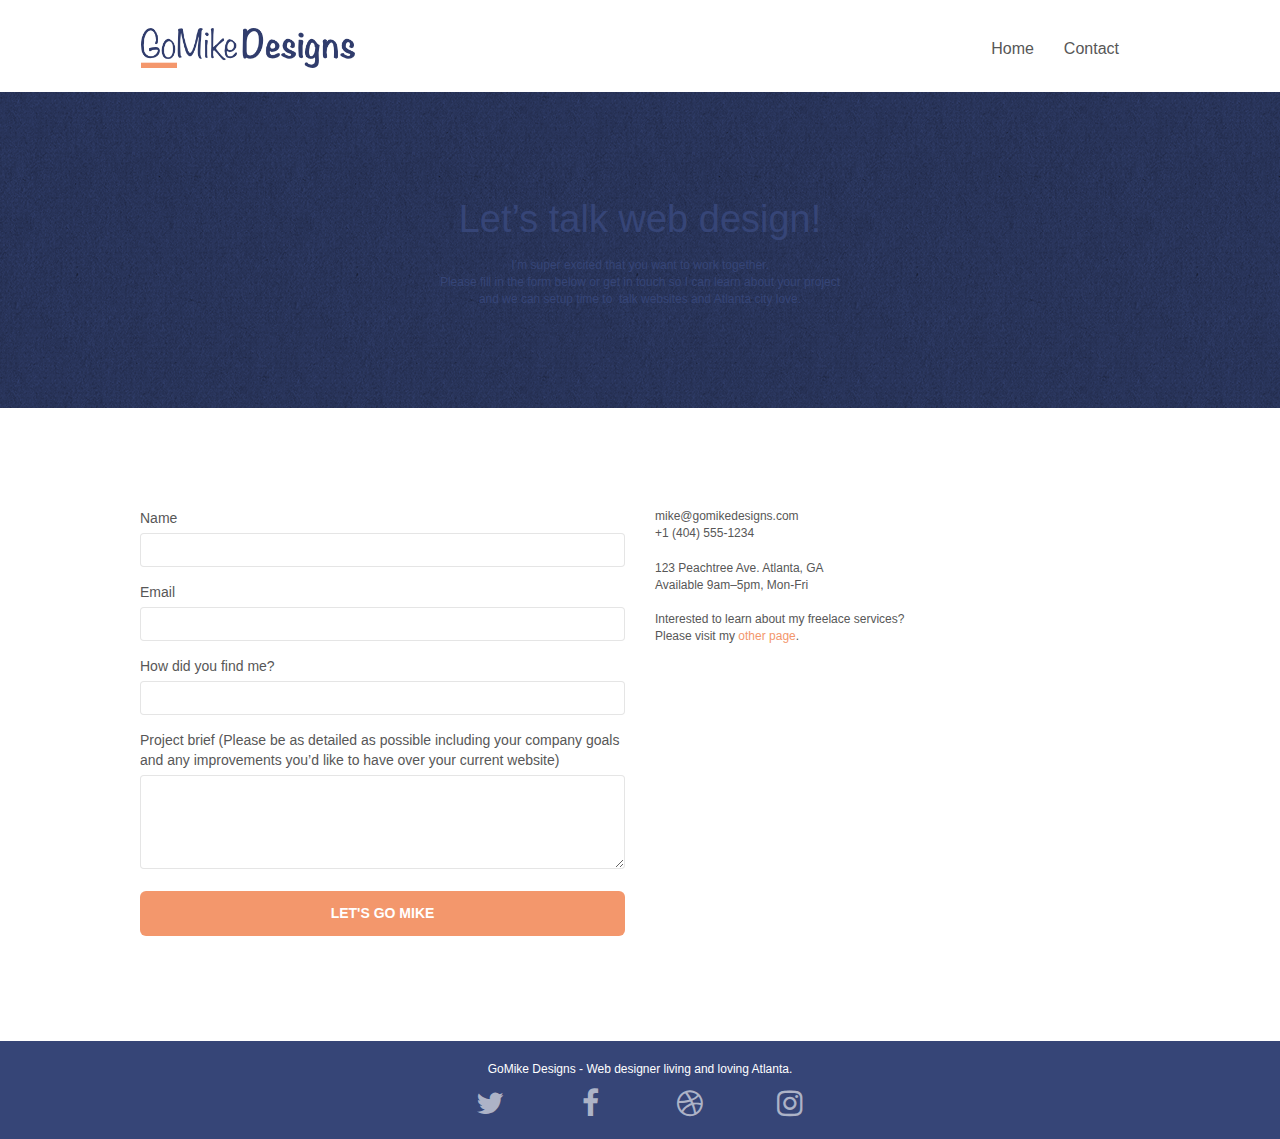
==== page2.html @ ca997576 "stylesheet link" ====
<!doctype html>
<html lang="en">
<head>
    <meta charset="utf-8">
    <meta name="keywords" content="">
    <meta name="description" content="">
    <meta name="viewport" content="width=device-width, initial-scale=1.0, viewport-fit=cover">
    <link rel="shortcut icon" type="image/png" href="favicon.jpg">
    
	<link rel="stylesheet" type="text/css" href="./css/bootstrap.css">
	<link rel="stylesheet" type="text/css" href="style.css">
	<link rel="stylesheet" type="text/css" href="./css/font-awesome.css">
	<link rel="stylesheet" type="text/css" href="./css/et-line.css">
	
    

    <title>Contact Gomike Designs</title>

    
<!-- Analytics -->
 
<!-- Analytics END -->
    
</head>
<body>
<!-- Main container -->
<div class="page-container">
    
<!-- bloc-0 -->
<div class="bloc bgc-white l-bloc " id="bloc-0">
	<div class="container bloc-sm">
		<nav class="navbar row">
			<div class="navbar-header">
				<a class="navbar-brand" href="index.html"><img src="img/atlanta%20web%20design%20logo.png"  height="40" /></a>
				<button id="nav-toggle" type="button" class="ui-navbar-toggle navbar-toggle" data-toggle="collapse" data-target=".navbar-1">
					<span class="sr-only">Toggle navigation</span><span class="icon-bar"></span><span class="icon-bar"></span><span class="icon-bar"></span>
				</button>
			</div>
			<div class="collapse navbar-collapse navbar-1 special-dropdown-nav">
				<ul class="site-navigation nav navbar-nav">
					<li>
						<a href="index.html">Home</a>
					</li>
					<li>
					</li>
					<li>
						<a href="page2.html">Contact</a>
					</li>
				</ul>
			</div>
		</nav>
	</div>
</div>
<!-- bloc-0 END -->

<!-- bloc-6 -->
<div class="bloc bg-dots-bg bg-repeat bgc-dark-slate-blue d-bloc bloc-bg-texture texture-paper" id="bloc-6">
	<div class="container bloc-lg">
		<div class="row">
			<div class="col-sm-12">
				<p class="text-center hero-bloc-text tc-white">
					Let&rsquo;s talk web design!
				</p>
				<p class="text-center mg-lg tc-white tight-width-whitespace">
					I&rsquo;m super excited that you want to work together.<br>Please fill in the form below or get in touch so I can learn about your project <br>and we can setup time to &nbsp;talk websites and Atlanta city love.
				</p>
			</div>
		</div>
	</div>
</div>
<!-- bloc-6 END -->

<!-- bloc-7 -->
<div class="bloc bgc-white l-bloc" id="bloc-7">
	<div class="container bloc-lg">
		<div class="row">
			<div class="col-sm-6">
				<form id="form_1" novalidate success-msg="Your message has been sent." fail-msg="Sorry it seems that our mail server is not responding, Sorry for the inconvenience!">
					<div class="form-group">
						<label>
							Name
						</label><br>
						<input id="name" class="form-control" required />
					</div>
					<div class="form-group">
						<label>
							Email
						</label><br>
						<input id="email" class="form-control" type="email" required />
					</div>
					<div class="form-group">
						<label>
							How did you find me?
						</label><br>
						<input class="form-control" type="email" required id="input_504" />
					</div>
					<div class="form-group">
						<label>
							Project brief (Please be as detailed as possible including your company goals and any improvements you&rsquo;d like to have over your current website)<br>
						</label><textarea id="message" class="form-control" rows="4" cols="50" required></textarea>
					</div> 
					<button class="bloc-button btn btn-lg btn-block cta-hero btn-atomic-tangerine" type="submit">
						Let's go Mike
					</button>
				</form>
			</div>
			<div class="col-sm-6">
				<p>
					mike@gomikedesigns.com<br>+1 (404) 555-1234<br> <br>123 Peachtree Ave. Atlanta, GA<br>Available 9am–5pm, Mon-Fri <br> <br>Interested to learn about my freelace services? <br>Please visit my&nbsp;<a class="ltc-atomic-tangerine" href="index.html">other page</a>.
				</p>
			</div>
		</div>
	</div>
</div>
<!-- bloc-7 END -->

<!-- ScrollToTop Button -->
<a class="bloc-button btn btn-d scrollToTop" onclick="scrollToTarget('1')"><span class="fa fa-chevron-up"></span></a>
<!-- ScrollToTop Button END-->


<!-- Footer - bloc-8 -->
<div class="bloc bgc-dark-slate-blue d-bloc" id="bloc-8">
	<div class="container bloc-sm">
		<div class="row">
			<div class="col-sm-12">
				<p class="text-center white">
					GoMike Designs - Web designer living and loving Atlanta.<br>
				</p>
				<div class="row row-no-gutters social">
					<div class="col-sm-3">
						<div class="text-center">
							<a class="social" href="index.html"><span class="fa fa-twitter icon-md"></span></a>
						</div>
					</div>
					<div class="col-sm-3">
						<div class="text-center">
							<a class="social" href="index.html"><span class="fa fa-facebook icon-md"></span></a>
						</div>
					</div>
					<div class="col-sm-3">
						<div class="text-center">
							<a class="social" href="index.html"><span class="fa fa-dribbble icon-md"></span></a>
						</div>
					</div>
					<div class="col-sm-3">
						<div class="text-center">
							<a class="social" href="index.html"><span class="fa fa-instagram icon-md"></span></a>
						</div>
					</div>
				</div>
			</div>
		</div>
	</div>
</div>
<!-- Footer - bloc-8 END -->

</div>
<!-- Main container END -->
    
<script src="./js/jquery-2.1.0.min.js"></script>
<script src="./js/bootstrap.min.js"></script>
<script src="./js/blocs.min.js"></script>
<script src="./js/jqBootstrapValidation.js"></script>
<script src="./js/formHandler.js"></script>
</body>
</html>
---- style.css ----
body {
    margin: 0;
    padding: 0;
    background: #FFF;
    overflow-x: hidden;
    -webkit-font-smoothing: antialiased;
    -moz-osx-font-smoothing: grayscale;
}

a,
button {
    transition: all .3s ease-in-out;
    outline: none!important;
}

a:hover {
    text-decoration: none;
    cursor: pointer;
}

#page-loading-blocs-notifaction {
    position: fixed;
    top: 0;
    bottom: 0;
    width: 100%;
    z-index: 100000;
    background: #FFFFFF url("img/pageload-spinner.gif") no-repeat center center;
}

.bloc {
    width: 100%;
    clear: both;
    background: 50% 50% no-repeat;
    padding: 0 50px;
    -webkit-background-size: cover;
    -moz-background-size: cover;
    -o-background-size: cover;
    background-size: cover;
    position: relative;
}

.bloc .container {
    padding-left: 0;
    padding-right: 0;
}

.bloc-lg {
    padding: 100px 50px;
}

.bloc-md {
    padding: 50px;
}

.bloc-sm {
    padding: 20px 50px;
}

.bg-center,
.bg-l-edge,
.bg-r-edge,
.bg-t-edge,
.bg-b-edge,
.bg-tl-edge,
.bg-bl-edge,
.bg-tr-edge,
.bg-br-edge,
.bg-repeat {
    -webkit-background-size: auto!important;
    -moz-background-size: auto!important;
    -o-background-size: auto!important;
    background-size: auto!important;
}

.bg-repeat {
    background: repeat;
}

.bg-t-edge {
    background: top no-repeat;
}

.bloc-bg-texture::before {
    content: "";
    background-size: 2px 2px;
    position: absolute;
    top: 0;
    bottom: 0;
    left: 0;
    right: 0;
}

.texture-paper::before {
    background: url("img/texture-paper.png");
    background-size: 280px 280px;
}

.b-parallax {
    background-attachment: fixed;
}

.d-bloc {
    color: rgba(255, 255, 255, .7);
}

.d-bloc button:hover {
    color: rgba(255, 255, 255, .9);
}

.d-bloc .icon-round,
.d-bloc .icon-square,
.d-bloc .icon-rounded,
.d-bloc .icon-semi-rounded-a,
.d-bloc .icon-semi-rounded-b {
    border-color: rgba(255, 255, 255, .9);
}

.d-bloc .divider-h span {
    border-color: rgba(255, 255, 255, .2);
}

.d-bloc .a-btn,
.d-bloc .navbar a,
.d-bloc .navbar-brand,
.d-bloc a .icon-sm,
.d-bloc a .icon-md,
.d-bloc a .icon-lg,
.d-bloc a .icon-xl,
.d-bloc h1 a,
.d-bloc h2 a,
.d-bloc h3 a,
.d-bloc h4 a,
.d-bloc h5 a,
.d-bloc h6 a,
.d-bloc p a {
    color: rgba(255, 255, 255, .6);
}

.d-bloc .a-btn:hover,
.d-bloc .navbar a:hover,
.d-bloc .navbar-brand:hover,
.d-bloc a:hover .icon-sm,
.d-bloc a:hover .icon-md,
.d-bloc a:hover .icon-lg,
.d-bloc a:hover .icon-xl,
.d-bloc h1 a:hover,
.d-bloc h2 a:hover,
.d-bloc h3 a:hover,
.d-bloc h4 a:hover,
.d-bloc h5 a:hover,
.d-bloc h6 a:hover,
.d-bloc p a:hover {
    color: rgba(255, 255, 255, 1);
}

.d-bloc .navbar-toggle .icon-bar {
    background: rgba(255, 255, 255, 1);
}

.d-bloc .btn-wire,
.d-bloc .btn-wire:hover {
    color: rgba(255, 255, 255, 1);
    border-color: rgba(255, 255, 255, 1);
}

.d-bloc .panel {
    color: rgba(0, 0, 0, .5);
}

.d-bloc .panel button:hover {
    color: rgba(0, 0, 0, .7);
}

.d-bloc .panel icon {
    border-color: rgba(0, 0, 0, .7);
}

.d-bloc .panel .divider-h span {
    border-color: rgba(0, 0, 0, .1);
}

.d-bloc .panel .a-btn {
    color: rgba(0, 0, 0, .6);
}

.d-bloc .panel .a-btn:hover {
    color: rgba(0, 0, 0, 1);
}

.d-bloc .panel .btn-wire,
.d-bloc .panel .btn-wire:hover {
    color: rgba(0, 0, 0, .7);
    border-color: rgba(0, 0, 0, .3);
}

.d-bloc .panel,
.l-bloc {
    color: rgba(0, 0, 0, .5);
}

.d-bloc .panel button:hover,
.l-bloc button:hover {
    color: rgba(0, 0, 0, .7);
}

.l-bloc .icon-round,
.l-bloc .icon-square,
.l-bloc .icon-rounded,
.l-bloc .icon-semi-rounded-a,
.l-bloc .icon-semi-rounded-b {
    border-color: rgba(0, 0, 0, .7);
}

.d-bloc .panel .divider-h span,
.l-bloc .divider-h span {
    border-color: rgba(0, 0, 0, .1);
}

.d-bloc .panel .a-btn,
.l-bloc .a-btn,
.l-bloc .navbar a,
.l-bloc .navbar-brand,
.l-bloc a .icon-sm,
.l-bloc a .icon-md,
.l-bloc a .icon-lg,
.l-bloc a .icon-xl,
.l-bloc h1 a,
.l-bloc h2 a,
.l-bloc h3 a,
.l-bloc h4 a,
.l-bloc h5 a,
.l-bloc h6 a,
.l-bloc p a {
    color: rgba(0, 0, 0, .6);
}

.d-bloc .panel .a-btn:hover,
.l-bloc .a-btn:hover,
.l-bloc .navbar a:hover,
.l-bloc .navbar-brand:hover,
.l-bloc a:hover .icon-sm,
.l-bloc a:hover .icon-md,
.l-bloc a:hover .icon-lg,
.l-bloc a:hover .icon-xl,
.l-bloc h1 a:hover,
.l-bloc h2 a:hover,
.l-bloc h3 a:hover,
.l-bloc h4 a:hover,
.l-bloc h5 a:hover,
.l-bloc h6 a:hover,
.l-bloc p a:hover {
    color: rgba(0, 0, 0, 1);
}

.l-bloc .navbar-toggle .icon-bar {
    color: rgba(0, 0, 0, .6);
}

.d-bloc .panel .btn-wire,
.d-bloc .panel .btn-wire:hover,
.l-bloc .btn-wire,
.l-bloc .btn-wire:hover {
    color: rgba(0, 0, 0, .7);
    border-color: rgba(0, 0, 0, .3);
}

.voffset {
    margin-top: 30px;
}

.voffset-lg {
    margin-top: 80px;
}

.row-no-gutters {
    margin-right: 0;
    margin-left: 0;
}

.row.row-no-gutters > [class^="col-"],
.row.row-no-gutters > [class*=" col-"] {
    padding-right: 0;
    padding-left: 0;
}

#bloc-2-services p {
    font-size: 16px;
}

.navbar {
    margin-bottom: 0;
    z-index: 1;
}

.navbar-brand {
    height: auto;
    padding: 3px 15px;
    font-size: 25px;
    font-weight: normal;
    font-weight: 600;
    line-height: 44px;
}

.navbar-brand img {
    max-height: 200px;
    margin: 0 5px 0 0;
    display: inline;
}

.navbar-brand img[src$=svg] {
    min-width: 100px;
}

.nav-center .navbar-brand img {
    margin: 0;
}

.navbar .nav {
    padding-top: 2px;
    margin-left: -35px;
    float: right;
    z-index: 1;
}

.nav > li {
    float: left;
    margin-top: 4px;
    font-size: 16px;
    list-style-type: none;
}

.navbar-nav .open .dropdown-menu > li > a {
    text-align: inherit;
}

.nav > li a:hover,
.nav > li a:focus {
    background: transparent;
}

.navbar-toggle {
    margin: 10px 10px 0 0;
    border: 0px;
}

.navbar-toggle:hover {
    background: transparent!important;
}

.navbar-toggle .icon-bar {
    background-color: rgba(0, 0, 0, .5);
    width: 26px;
}

.nav-invert .navbar .nav {
    float: left;
}

.nav-invert .navbar-header,
.nav-invert .navbar-brand {
    float: right;
    position: relative;
    z-index: 2;
}

@media (min-width: 768px) {
    .site-navigation {
        position: absolute;
        top: 50%;
        right: 20px;
        transform: translate(0, -50%);
        -webkit-transform: translateY(-50%);
    }
    .nav > li .dropdown-menu a,
    .nav > li .dropdown-menu a:hover {
        color: #484848;
    }
    .nav-invert .site-navigation {
        left: 0;
        right: 0;
    }
    .nav-center {
        text-align: center;
    }
    .nav-center .navbar-header {
        width: 100%;
    }
    .nav-center .navbar-header,
    .nav-center .navbar-brand,
    .nav-center .nav > li {
        float: none;
        display: inline-block;
    }
    .nav-center .site-navigation {
        position: relative;
        width: 100%;
        right: 0;
        margin-right: 0px;
        margin-top: 20px;
    }
    .nav-center.mini-nav .navbar-toggle {
        float: none;
        margin: 10px auto 0;
    }
}

.nav > li > .dropdown a {
    background: none!important;
    display: block;
    padding: 14px 15px;
}

nav .caret {
    margin: 0 5px;
}

.dropdown-menu .dropdown-menu {
    top: -8px;
    left: 100%;
}

.dropdown-menu .dropmenu-flow-right {
    top: 100%;
    left: 0;
    margin-left: -1px;
    border-top-left-radius: 0;
    border-top-right-radius: 0;
}

.dropdown-menu .dropdown span {
    border: 4px solid black;
    border-top-color: transparent;
    border-right-color: transparent;
    border-bottom-color: transparent;
    margin: 6px -5px 0 0!important;
    float: right;
}

.mg-md {
    margin-top: 10px;
    margin-bottom: 20px;
}

.mg-lg {
    margin-top: 10px;
    margin-bottom: 40px;
}

.btn {
    margin: 0 5px 5px 0;
}

.btn.pull-right {
    margin: 0 0 5px 5px;
}

.btn-d,
.btn-d:hover,
.btn-d:focus {
    color: #FFF;
    background: rgba(0, 0, 0, .3);
}

button {
    outline: none!important;
}

.btn-rd {
    border-radius: 40px;
}

.btn-clean {
    border: 1px solid rgba(0, 0, 0, .08);
    border-bottom-color: rgba(0, 0, 0, .1);
    text-shadow: 0 1px 0 rgba(0, 0, 1, .1);
    box-shadow: 0 1px 3px rgba(0, 0, 1, .25), inset 0 1px 0 0 rgba(255, 255, 255, .15);
}

.icon-md {
    font-size: 30px!important;
}

.icon-lg {
    font-size: 60px!important;
}

.sm-shadow {
    text-shadow: 0 1px 2px rgba(0, 0, 0, .3);
}

.panel-sq,
.panel-sq .panel-heading,
.panel-sq .panel-footer {
    border-radius: 0;
}

.panel-rd {
    border-radius: 30px;
}

.panel-rd .panel-heading {
    border-radius: 29px 29px 0 0;
}

.panel-rd .panel-footer {
    border-radius: 0 0 29px 29px;
}

.form-control {
    border-color: rgba(0, 0, 0, .1);
    box-shadow: none;
}

.scrollToTop {
    width: 40px;
    height: 40px;
    position: fixed;
    bottom: 20px;
    right: 20px;
    opacity: 0;
    z-index: 500;
    transition: all .3s ease-in-out;
}

.scrollToTop span {
    margin-top: 6px;
}

.showScrollTop {
    font-size: 14px;
    opacity: 1;
}

a[data-lightbox] {
    position: relative;
    display: block;
    text-align: center;
}

a[data-lightbox]:hover::before {
    content: "+";
    font-family: "HelveticaNeue-Light", "Helvetica Neue Light", "Helvetica Neue", Helvetica, Arial;
    font-size: 32px;
    width: 50px;
    height: 50px;
    margin-left: -25px;
    border-radius: 50%;
    background: rgba(0, 0, 0, .6);
    color: #FFF;
    font-weight: 100;
    z-index: 1;
    position: absolute;
    top: 50%;
    transform: translateY(-50%);
    -webkit-transform: translateY(-50%);
}

a[data-lightbox]:hover img {
    opacity: 0.6;
    -webkit-animation-fill-mode: none;
    animation-fill-mode: none;
}

#lightbox-modal {
    display: flex;
    align-items: center;
}

#lightbox-modal .modal-dialog {
    width: 90%;
    max-width: 900px;
    margin: 0 auto 0;
}

#lightbox-modal .modal-dialog img {
    max-height: 90vh;
    margin: 0 auto;
}

.lightbox-caption {
    padding: 20px;
    color: #FFF;
    background: rgba(0, 0, 0, .5);
    position: absolute;
    left: 15px;
    right: 15px;
    bottom: 5px;
}

.close-lightbox {
    color: #FFF;
    font-size: 30px;
    position: absolute;
    top: 20px;
    right: 20px;
    z-index: 20;
    background: rgba(0, 0, 0, .5);
    border: none;
    line-height: 30px;
    padding: 0 9px 5px;
    opacity: 0.3;
}

.close-lightbox:hover,
.next-lightbox:hover,
.prev-lightbox:hover {
    opacity: 1.0;
    color: #FFF;
}

.next-lightbox,
.prev-lightbox {
    font-size: 20px;
    color: rgba(255, 255, 255, .9);
    background: rgba(0, 0, 0, .5);
    transition: all .2s ease-in-out;
    position: absolute;
    top: 45%;
    z-index: 1;
    opacity: 0.4;
}

.next-lightbox {
    padding: 6px 8px 1px 13px;
    right: 25px;
}

.prev-lightbox {
    padding: 6px 13px 1px 10px;
    left: 25px;
}

.snapshot-lb .modal-body {
    padding-bottom: 45px;
}

.snapshot-lb .lightbox-caption {
    padding: 0;
    color: rgba(0, 0, 0, .5);
    background: none;
}

h1,
h2,
h3,
h4,
h5,
h6,
p ,
label,
.btn,
a {
    font-family: "helvetica";
    font-weight: 400;
    color: #575757!important;
}

.container {
    max-width: 1000px;
}

.hero-bloc-text {
    font-size: 38px;
}

.hero-bloc-text-sub {
    font-size: 36px;
}

.statement-bloc-text {
    line-height: 26px;
    font-style: italic;
    font-size: 20px;
    text-align: center;
    font-weight: lighter;
    max-width: 520px;
    margin: auto auto auto auto;
}

p {
    font-size: 12px;
}

.tight-width-whitespace {
    max-width: 600px;
    margin: auto auto auto auto;
}

.h1 {
    font-size: 20px;
    font-family: "Open Sans";
}

.cta-hero {
    margin-top: 22px;
    color: #FFFFFF!important;
    text-transform: uppercase;
    padding: 12px 28px 12px 28px;
    font-size: 1.0em;
    font-weight: 700;
}

.social {
    max-width: 400px;
    margin: auto auto auto auto;
}

h2 {
    font-size: 22px;
    line-height: 1.4em;
}

h3 {
    font-size: 15px;
    text-transform: uppercase;
    font-weight: 700;
    color: #333333!important;
}

.med-width-whitespace {
    max-width: 800px;
    margin: auto auto auto auto;
    box-shadow: 0px 0px 0px #000000;
}

h1 {
    color: #333333!important;
}

h4 {
    color: #333333!important;
}

.icons {
    margin-bottom: 14px;
    margin-top: 24px;
}

.white {
    color: #FFFFFF!important;
}

.portfolio-thumb {
    margin-bottom: 24px;
}

.portfolio-row {
    margin-bottom: 44px;
    margin-top: 50px;
}

.avatar {
    box-shadow: 0px 4px 9px rgba(0, 0, 0, 0.3);
}

.black-background {
    background-color: rgba(35, 31, 32, 0.7);
    padding: 40px 40px 40px 40px;
}

.bold-link {
    font-weight: 900;
    text-decoration: underline!important;
}

.service-header {
    font-size: 15px;
    font-weight: 700;
    text-transform: uppercase;
}

.bgc-white {
    background-color: #FFFFFF;
}

.bgc-dark-slate-blue {
    background-color: #364577;
}

.bgc-atomic-tangerine {
    background-color: #F3976C;
}

.tc-white {
    color: #364577!important;
}

.btn-atomic-tangerine {
    background: #F3976C;
    color: #FFFFFF!important;
}

.btn-atomic-tangerine:hover {
    background: #c27956!important;
    color: #FFFFFF!important;
}

.ltc-white {
    color: #FFFFFF!important;
}

.ltc-white:hover {
    color: #cccccc!important;
}

.ltc-atomic-tangerine {
    color: #F3976C!important;
}

.ltc-atomic-tangerine:hover {
    color: #c27956!important;
}

.icon-dark-slate-blue {
    color: #364577!important;
    border-color: #364577!important;
}

.bg-dots-bg {
    background-image: url("img/dots-bg.png");
}

.bg-lines-h2-bg {
    background-image: url("img/lines-h2-bg.png");
}

.bg-atlanta-20made-20sign {
    background-image: url("img/atlanta%20made%20sign.jpg");
}

.bg-atlanta-20made-20sign-20orange {
    background-image: url("img/atlanta%20made%20sign%20orange.jpg");
}

@media (max-width: 1024px) {
    .bloc {
        padding-left: 20px;
        padding-right: 20px;
    }
    .bloc.full-width-bloc,
    .bloc-tile-2.full-width-bloc .container,
    .bloc-tile-3.full-width-bloc .container,
    .bloc-tile-4.full-width-bloc .container {
        padding-left: 0;
        padding-right: 0;
    }
}

@media (max-width: 992px) and (min-width: 768px) {
    .navbar .nav {
        max-width: 80%
    }
    .nav-center.navbar .nav {
        max-width: 100%
    }
}

@media only screen and (min-device-width: 768px) and (max-device-width: 1024px) and (orientation: landscape) {
    .b-parallax {
        background-attachment: scroll;
    }
}

@media only screen and (min-device-width: 1024px) and (max-device-width: 1366px) and (-webkit-min-device-pixel-ratio: 1.5) {
    .b-parallax {
        background-attachment: scroll;
    }
}

@media (max-width: 991px) {
    .container {
        width: 100%;
    }
    .b-parallax {
        background-attachment: scroll;
    }
    .page-container,
    #hero-bloc {
        overflow-x: hidden;
        position: relative;
    }
    .bloc {
        padding-left: constant(safe-area-inset-left);
        padding-right: constant(safe-area-inset-right);
    }
    .bloc-group,
    .bloc-group .bloc {
        display: block;
        width: 100%;
    }
    .bloc-fill-screen .fill-bloc-top-edge,
    .bloc-fill-screen .fill-bloc-bottom-edge {
        padding: 0 20px;
        padding-left: constant(safe-area-inset-left);
        padding-right: constant(safe-area-inset-right);
    }
}

@media (max-width: 767px) {
    .page-container {
        overflow-x: hidden;
        position: relative;
    }
    h1,
    h2,
    h3,
    h4,
    h5,
    h6,
    p,
    #disqus_thread {
        padding-left: 10px!important;
        padding-right: 10px!important;
    }
    .b-parallax {
        background-attachment: scroll;
    }
    .navbar .nav {
        padding-top: 0;
        border-top: 1px solid rgba(0, 0, 0, .2);
        float: none!important;
    }
    .navbar.row {
        margin-left: 0;
        margin-right: 0;
    }
    .site-navigation {
        position: inherit;
        transform: none;
        -webkit-transform: none;
        -ms-transform: none;
    }
    .nav > li {
        margin-top: 0;
        border-bottom: 1px solid rgba(0, 0, 0, .1);
        background: rgba(0, 0, 0, .05);
        text-align: left;
        padding-left: 15px;
        width: 100%;
    }
    .nav > li:hover {
        background: rgba(0, 0, 0, .08);
    }
    .dropdown .dropdown a .caret {
        float: none;
        margin: 5px 0 0 10px!important;
        border: 4px solid black;
        border-bottom-color: transparent;
        border-right-color: transparent;
        border-left-color: transparent;
    }
    #hero-bloc .navbar .nav {
        background: rgba(0, 0, 0, .8);
    }
    #hero-bloc .navbar .nav a {
        color: rgba(255, 255, 255, .6);
    }
    .hero {
        padding: 50px 0;
    }
    .hero-nav {
        left: -1px;
        right: -1px;
    }
    .navbar-collapse {
        padding: 0;
        overflow-x: hidden;
        -webkit-box-shadow: none;
        box-shadow: none;
    }
    .navbar-brand img {
        max-height: 40px;
        width: auto;
    }
    .nav-invert .navbar-header {
        float: none;
        width: 100%;
    }
    .nav-invert .navbar-toggle {
        float: left;
        margin-left: 10px;
    }
    .bloc {
        padding-left: 0;
        padding-right: 0;
    }
    .bloc-xxl,
    .bloc-xl,
    .bloc-lg {
        padding: 40px 0;
    }
    .bloc-sm,
    .bloc-md {
        padding-left: 0;
        padding-right: 0;
    }
    .bloc-tile-2 .container,
    .bloc-tile-3 .container,
    .bloc-tile-4 .container,
    .bloc-fill-screen .fill-bloc-top-edge,
    .bloc-fill-screen .fill-bloc-bottom-edge {
        padding-left: 0;
        padding-right: 0;
    }
    .a-block {
        padding: 0 10px;
    }
    .btn-dwn {
        display: none;
    }
    .voffset {
        margin-top: 5px;
    }
    .voffset-md {
        margin-top: 20px;
    }
    .voffset-lg {
        margin-top: 30px;
    }
    form {
        padding: 5px;
    }
    .close-lightbox {
        display: inline-block;
    }
    .blocsapp-device-iphone5 {
        background-size: 216px 425px;
        padding-top: 60px;
        width: 216px;
        height: 425px;
    }
    .blocsapp-device-iphone5 img {
        width: 180px;
        height: 320px;
    }
}

@media (max-width: 400px) {
    .bloc {
        padding-left: 0;
        padding-right: 0;
    }
}

@media (max-width: 767px) {
    .bloc-mob-center-text {
        text-align: center;
    }
}
---- css/et-line.css ----
@font-face {
    font-family: et-line;
    src: url(../fonts/et-line.eot);
    src: url(../fonts/et-line.eot?#iefix) format('embedded-opentype'), url(../fonts/et-line.woff) format('woff'), url(../fonts/et-line.ttf) format('truetype'), url(../fonts/et-line.svg#et-line) format('svg');
    font-weight: 400;
    font-style: normal
}

.et-icon-adjustments,
.et-icon-alarmclock,
.et-icon-anchor,
.et-icon-aperture,
.et-icon-attachment,
.et-icon-bargraph,
.et-icon-basket,
.et-icon-beaker,
.et-icon-bike,
.et-icon-book-open,
.et-icon-briefcase,
.et-icon-browser,
.et-icon-calendar,
.et-icon-camera,
.et-icon-caution,
.et-icon-chat,
.et-icon-circle-compass,
.et-icon-clipboard,
.et-icon-clock,
.et-icon-cloud,
.et-icon-compass,
.et-icon-desktop,
.et-icon-dial,
.et-icon-document,
.et-icon-documents,
.et-icon-download,
.et-icon-dribbble,
.et-icon-edit,
.et-icon-envelope,
.et-icon-expand,
.et-icon-facebook,
.et-icon-flag,
.et-icon-focus,
.et-icon-gears,
.et-icon-genius,
.et-icon-gift,
.et-icon-global,
.et-icon-globe,
.et-icon-googleplus,
.et-icon-grid,
.et-icon-happy,
.et-icon-hazardous,
.et-icon-heart,
.et-icon-hotairballoon,
.et-icon-hourglass,
.et-icon-key,
.et-icon-laptop,
.et-icon-layers,
.et-icon-lifesaver,
.et-icon-lightbulb,
.et-icon-linegraph,
.et-icon-linkedin,
.et-icon-lock,
.et-icon-magnifying-glass,
.et-icon-map,
.et-icon-map-pin,
.et-icon-megaphone,
.et-icon-mic,
.et-icon-mobile,
.et-icon-newspaper,
.et-icon-notebook,
.et-icon-paintbrush,
.et-icon-paperclip,
.et-icon-pencil,
.et-icon-phone,
.et-icon-picture,
.et-icon-pictures,
.et-icon-piechart,
.et-icon-presentation,
.et-icon-pricetags,
.et-icon-printer,
.et-icon-profile-female,
.et-icon-profile-male,
.et-icon-puzzle,
.et-icon-quote,
.et-icon-recycle,
.et-icon-refresh,
.et-icon-ribbon,
.et-icon-rss,
.et-icon-sad,
.et-icon-scissors,
.et-icon-scope,
.et-icon-search,
.et-icon-shield,
.et-icon-speedometer,
.et-icon-strategy,
.et-icon-streetsign,
.et-icon-tablet,
.et-icon-target,
.et-icon-telescope,
.et-icon-toolbox,
.et-icon-tools,
.et-icon-tools-2,
.et-icon-trophy,
.et-icon-tumblr,
.et-icon-twitter,
.et-icon-upload,
.et-icon-video,
.et-icon-wallet,
.et-icon-wine {
    font-family: et-line;
    speak: none;
    font-style: normal;
    font-weight: 400;
    font-variant: normal;
    text-transform: none;
    line-height: 1;
    -webkit-font-smoothing: antialiased;
    -moz-osx-font-smoothing: grayscale;
    display: inline-block
}

.et-icon-mobile:before {
    content: "\e000"
}

.et-icon-laptop:before {
    content: "\e001"
}

.et-icon-desktop:before {
    content: "\e002"
}

.et-icon-tablet:before {
    content: "\e003"
}

.et-icon-phone:before {
    content: "\e004"
}

.et-icon-document:before {
    content: "\e005"
}

.et-icon-documents:before {
    content: "\e006"
}

.et-icon-search:before {
    content: "\e007"
}

.et-icon-clipboard:before {
    content: "\e008"
}

.et-icon-newspaper:before {
    content: "\e009"
}

.et-icon-notebook:before {
    content: "\e00a"
}

.et-icon-book-open:before {
    content: "\e00b"
}

.et-icon-browser:before {
    content: "\e00c"
}

.et-icon-calendar:before {
    content: "\e00d"
}

.et-icon-presentation:before {
    content: "\e00e"
}

.et-icon-picture:before {
    content: "\e00f"
}

.et-icon-pictures:before {
    content: "\e010"
}

.et-icon-video:before {
    content: "\e011"
}

.et-icon-camera:before {
    content: "\e012"
}

.et-icon-printer:before {
    content: "\e013"
}

.et-icon-toolbox:before {
    content: "\e014"
}

.et-icon-briefcase:before {
    content: "\e015"
}

.et-icon-wallet:before {
    content: "\e016"
}

.et-icon-gift:before {
    content: "\e017"
}

.et-icon-bargraph:before {
    content: "\e018"
}

.et-icon-grid:before {
    content: "\e019"
}

.et-icon-expand:before {
    content: "\e01a"
}

.et-icon-focus:before {
    content: "\e01b"
}

.et-icon-edit:before {
    content: "\e01c"
}

.et-icon-adjustments:before {
    content: "\e01d"
}

.et-icon-ribbon:before {
    content: "\e01e"
}

.et-icon-hourglass:before {
    content: "\e01f"
}

.et-icon-lock:before {
    content: "\e020"
}

.et-icon-megaphone:before {
    content: "\e021"
}

.et-icon-shield:before {
    content: "\e022"
}

.et-icon-trophy:before {
    content: "\e023"
}

.et-icon-flag:before {
    content: "\e024"
}

.et-icon-map:before {
    content: "\e025"
}

.et-icon-puzzle:before {
    content: "\e026"
}

.et-icon-basket:before {
    content: "\e027"
}

.et-icon-envelope:before {
    content: "\e028"
}

.et-icon-streetsign:before {
    content: "\e029"
}

.et-icon-telescope:before {
    content: "\e02a"
}

.et-icon-gears:before {
    content: "\e02b"
}

.et-icon-key:before {
    content: "\e02c"
}

.et-icon-paperclip:before {
    content: "\e02d"
}

.et-icon-attachment:before {
    content: "\e02e"
}

.et-icon-pricetags:before {
    content: "\e02f"
}

.et-icon-lightbulb:before {
    content: "\e030"
}

.et-icon-layers:before {
    content: "\e031"
}

.et-icon-pencil:before {
    content: "\e032"
}

.et-icon-tools:before {
    content: "\e033"
}

.et-icon-tools-2:before {
    content: "\e034"
}

.et-icon-scissors:before {
    content: "\e035"
}

.et-icon-paintbrush:before {
    content: "\e036"
}

.et-icon-magnifying-glass:before {
    content: "\e037"
}

.et-icon-circle-compass:before {
    content: "\e038"
}

.et-icon-linegraph:before {
    content: "\e039"
}

.et-icon-mic:before {
    content: "\e03a"
}

.et-icon-strategy:before {
    content: "\e03b"
}

.et-icon-beaker:before {
    content: "\e03c"
}

.et-icon-caution:before {
    content: "\e03d"
}

.et-icon-recycle:before {
    content: "\e03e"
}

.et-icon-anchor:before {
    content: "\e03f"
}

.et-icon-profile-male:before {
    content: "\e040"
}

.et-icon-profile-female:before {
    content: "\e041"
}

.et-icon-bike:before {
    content: "\e042"
}

.et-icon-wine:before {
    content: "\e043"
}

.et-icon-hotairballoon:before {
    content: "\e044"
}

.et-icon-globe:before {
    content: "\e045"
}

.et-icon-genius:before {
    content: "\e046"
}

.et-icon-map-pin:before {
    content: "\e047"
}

.et-icon-dial:before {
    content: "\e048"
}

.et-icon-chat:before {
    content: "\e049"
}

.et-icon-heart:before {
    content: "\e04a"
}

.et-icon-cloud:before {
    content: "\e04b"
}

.et-icon-upload:before {
    content: "\e04c"
}

.et-icon-download:before {
    content: "\e04d"
}

.et-icon-target:before {
    content: "\e04e"
}

.et-icon-hazardous:before {
    content: "\e04f"
}

.et-icon-piechart:before {
    content: "\e050"
}

.et-icon-speedometer:before {
    content: "\e051"
}

.et-icon-global:before {
    content: "\e052"
}

.et-icon-compass:before {
    content: "\e053"
}

.et-icon-lifesaver:before {
    content: "\e054"
}

.et-icon-clock:before {
    content: "\e055"
}

.et-icon-aperture:before {
    content: "\e056"
}

.et-icon-quote:before {
    content: "\e057"
}

.et-icon-scope:before {
    content: "\e058"
}

.et-icon-alarmclock:before {
    content: "\e059"
}

.et-icon-refresh:before {
    content: "\e05a"
}

.et-icon-happy:before {
    content: "\e05b"
}

.et-icon-sad:before {
    content: "\e05c"
}

.et-icon-facebook:before {
    content: "\e05d"
}

.et-icon-twitter:before {
    content: "\e05e"
}

.et-icon-googleplus:before {
    content: "\e05f"
}

.et-icon-rss:before {
    content: "\e060"
}

.et-icon-tumblr:before {
    content: "\e061"
}

.et-icon-linkedin:before {
    content: "\e062"
}

.et-icon-dribbble:before {
    content: "\e063"
}
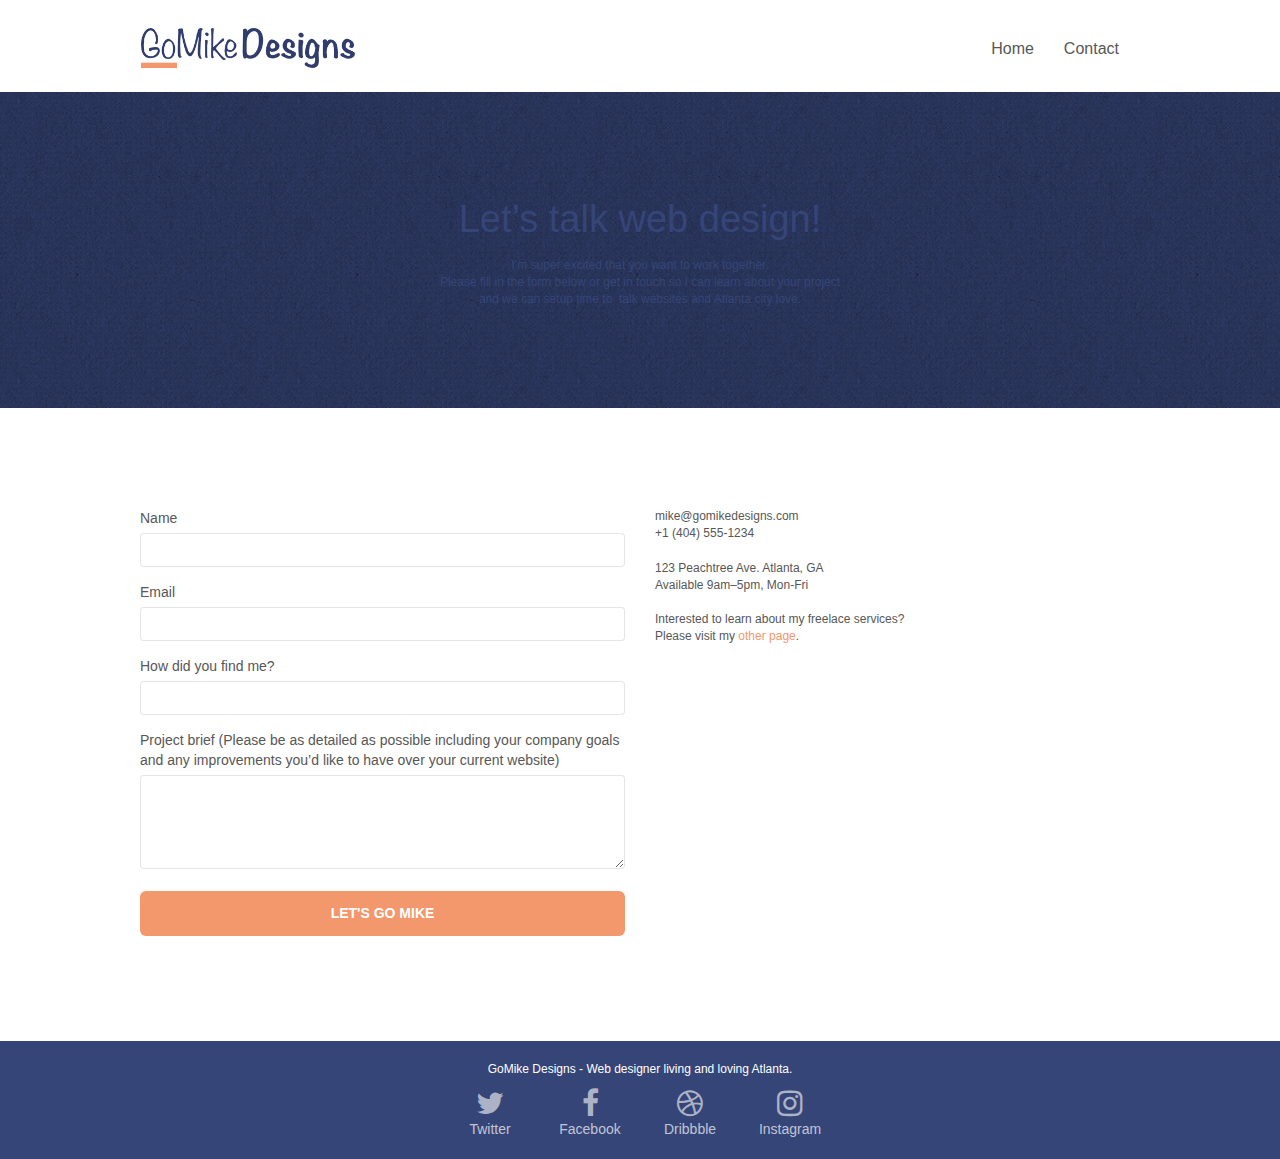
==== commit 388f0f42: "add social media icon name" ====
--- a/page2.html
+++ b/page2.html
@@ -2,8 +2,8 @@
 <html lang="en">
 <head>
     <meta charset="utf-8">
-    <meta name="keywords" content="">
-    <meta name="description" content="">
+    <meta name="keywords" content="GoMike Designs is website designer, GoMike Designs is logo designer">
+    <meta name="description" content="I'm Mike and you can contact me to build your website">
     <meta name="viewport" content="width=device-width, initial-scale=1.0, viewport-fit=cover">
     <link rel="shortcut icon" type="image/png" href="favicon.jpg">
     
@@ -130,22 +130,22 @@
 				<div class="row row-no-gutters social">
 					<div class="col-sm-3">
 						<div class="text-center">
-							<a class="social" href="index.html"><span class="fa fa-twitter icon-md"></span></a>
+							<a class="social" href="https://twitter.com"><span class="fa fa-twitter icon-md"></span></a><br>Twitter
 						</div>
 					</div>
 					<div class="col-sm-3">
 						<div class="text-center">
-							<a class="social" href="index.html"><span class="fa fa-facebook icon-md"></span></a>
+							<a class="social" href="https://facebook.com"><span class="fa fa-facebook icon-md"></span></a><br>Facebook
 						</div>
 					</div>
 					<div class="col-sm-3">
 						<div class="text-center">
-							<a class="social" href="index.html"><span class="fa fa-dribbble icon-md"></span></a>
+							<a class="social" href="https://dribbble.com"><span class="fa fa-dribbble icon-md"></span></a><br>Dribbble
 						</div>
 					</div>
 					<div class="col-sm-3">
 						<div class="text-center">
-							<a class="social" href="index.html"><span class="fa fa-instagram icon-md"></span></a>
+							<a class="social" href="https://instagram.com"><span class="fa fa-instagram icon-md"></span></a><br>Instagram
 						</div>
 					</div>
 				</div>
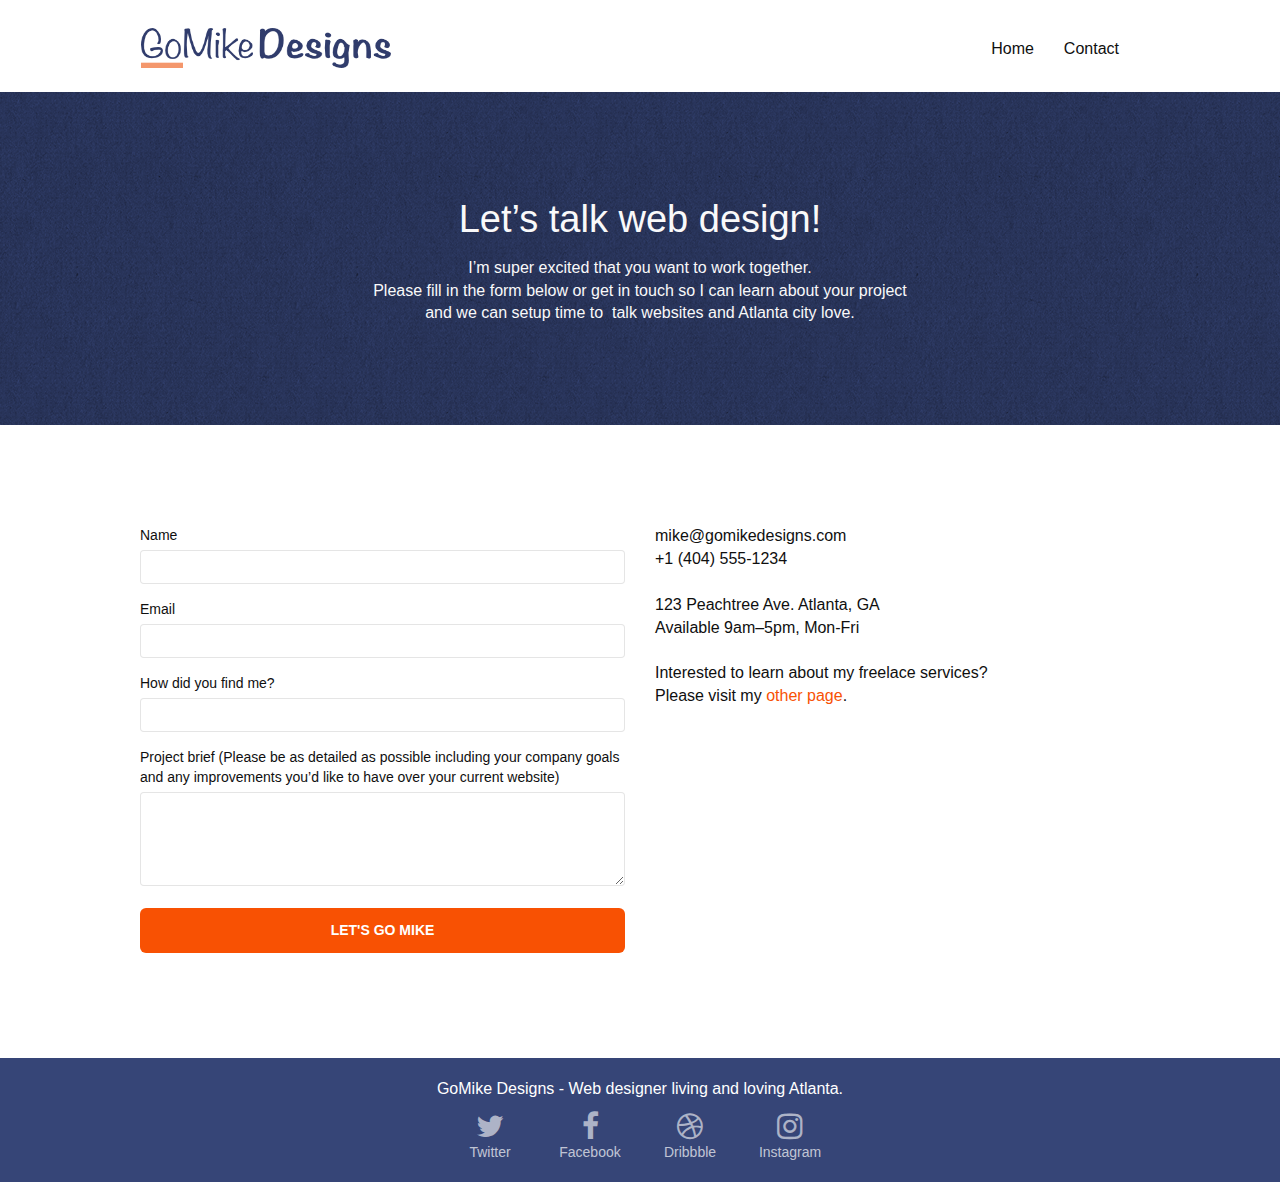
==== commit 2b2c8dee: "define width image" ====
--- a/page2.html
+++ b/page2.html
@@ -31,7 +31,7 @@
 	<div class="container bloc-sm">
 		<nav class="navbar row">
 			<div class="navbar-header">
-				<a class="navbar-brand" href="index.html"><img src="img/atlanta%20web%20design%20logo.png"  height="40" /></a>
+				<a class="navbar-brand" href="index.html"><img src="img/atlanta%20web%20design%20logo.png"alt="GoMike Designs Specilized in designs website and designs graphics"  height="40" width="250" /></a>
 				<button id="nav-toggle" type="button" class="ui-navbar-toggle navbar-toggle" data-toggle="collapse" data-target=".navbar-1">
 					<span class="sr-only">Toggle navigation</span><span class="icon-bar"></span><span class="icon-bar"></span><span class="icon-bar"></span>
 				</button>
@@ -79,19 +79,19 @@
 					<div class="form-group">
 						<label>
 							Name
-						</label><br>
+						</label>
 						<input id="name" class="form-control" required />
 					</div>
 					<div class="form-group">
 						<label>
 							Email
-						</label><br>
+						</label>
 						<input id="email" class="form-control" type="email" required />
 					</div>
 					<div class="form-group">
 						<label>
 							How did you find me?
-						</label><br>
+						</label>
 						<input class="form-control" type="email" required id="input_504" />
 					</div>
 					<div class="form-group">
--- a/style.css
+++ b/style.css
@@ -652,7 +652,7 @@
 a {
     font-family: "helvetica";
     font-weight: 400;
-    color: #575757!important;
+    color: #0f0f0f!important;
 }
 
 .container {
@@ -678,7 +678,7 @@
 }
 
 p {
-    font-size: 12px;
+    font-size: 16px;
 }
 
 .tight-width-whitespace {
@@ -782,16 +782,16 @@
 }
 
 .tc-white {
-    color: #364577!important;
+    color: #f9f9fa!important;
 }
 
 .btn-atomic-tangerine {
-    background: #F3976C;
+    background: #f85103;
     color: #FFFFFF!important;
 }
 
 .btn-atomic-tangerine:hover {
-    background: #c27956!important;
+    background: #f85103!important;
     color: #FFFFFF!important;
 }
 
@@ -800,15 +800,15 @@
 }
 
 .ltc-white:hover {
-    color: #cccccc!important;
+    color: #fdf7f7!important;
 }
 
 .ltc-atomic-tangerine {
-    color: #F3976C!important;
+    color: #f85204!important;
 }
 
 .ltc-atomic-tangerine:hover {
-    color: #c27956!important;
+    color: #e75714!important;
 }
 
 .icon-dark-slate-blue {
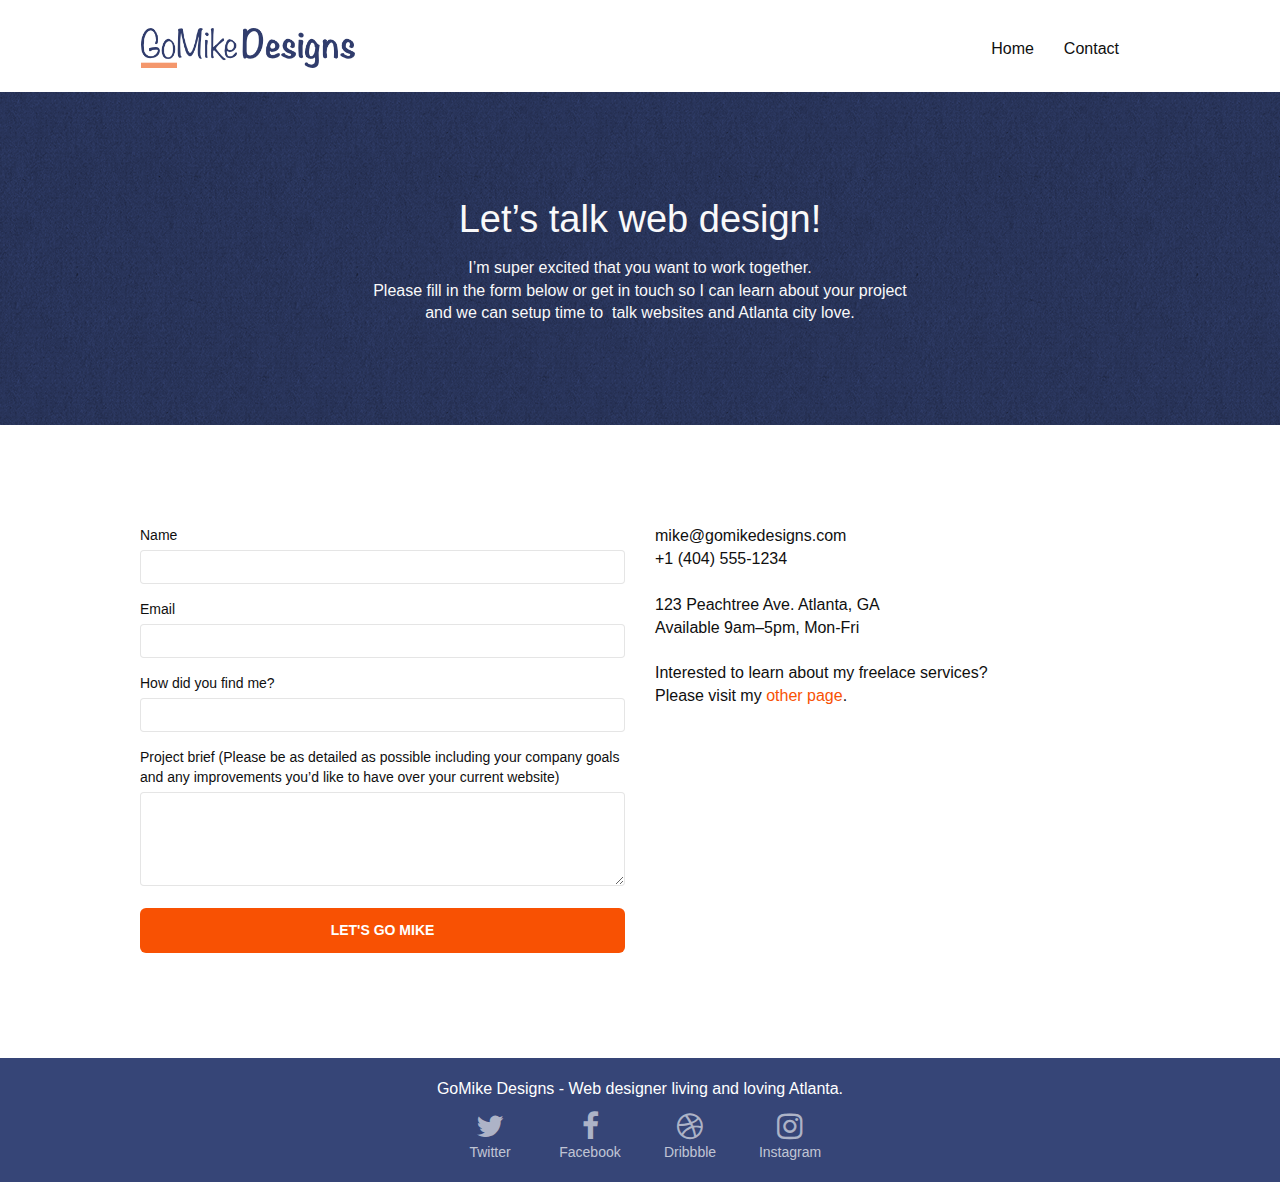
==== commit 8b9a081b: "use lable for" ====
--- a/page2.html
+++ b/page2.html
@@ -31,7 +31,7 @@
 	<div class="container bloc-sm">
 		<nav class="navbar row">
 			<div class="navbar-header">
-				<a class="navbar-brand" href="index.html"><img src="img/atlanta%20web%20design%20logo.png"alt="GoMike Designs Specilized in designs website and designs graphics"  height="40" width="250" /></a>
+				<a class="navbar-brand" href="index.html"><img src="img/atlanta%20web%20design%20logo.png" alt="GoMike Designs Specilized in designs website and designs graphics"  height="40"/></a>
 				<button id="nav-toggle" type="button" class="ui-navbar-toggle navbar-toggle" data-toggle="collapse" data-target=".navbar-1">
 					<span class="sr-only">Toggle navigation</span><span class="icon-bar"></span><span class="icon-bar"></span><span class="icon-bar"></span>
 				</button>
@@ -75,27 +75,27 @@
 	<div class="container bloc-lg">
 		<div class="row">
 			<div class="col-sm-6">
-				<form id="form_1" novalidate success-msg="Your message has been sent." fail-msg="Sorry it seems that our mail server is not responding, Sorry for the inconvenience!">
+				<form id="form_1">
 					<div class="form-group">
-						<label>
+						<label for="name">
 							Name
 						</label>
-						<input id="name" class="form-control" required />
+						<input id="name" name="name" class="form-control" required />
 					</div>
 					<div class="form-group">
-						<label>
+						<label for="email">
 							Email
 						</label>
-						<input id="email" class="form-control" type="email" required />
+						<input id="email" name="email" class="form-control" type="email" required />
 					</div>
 					<div class="form-group">
-						<label>
+						<label for="text">
 							How did you find me?
 						</label>
-						<input class="form-control" type="email" required id="input_504" />
+						<input class="form-control" name="text" type="text" required id="text" />
 					</div>
 					<div class="form-group">
-						<label>
+						<label for="message">
 							Project brief (Please be as detailed as possible including your company goals and any improvements you&rsquo;d like to have over your current website)<br>
 						</label><textarea id="message" class="form-control" rows="4" cols="50" required></textarea>
 					</div> 
--- a/style.css
+++ b/style.css
@@ -855,13 +855,13 @@
     }
 }
 
-@media only screen and (min-device-width: 768px) and (max-device-width: 1024px) and (orientation: landscape) {
+@media only screen and (min-width: 768px) and (max-width: 1024px) and (orientation: landscape) {
     .b-parallax {
         background-attachment: scroll;
     }
 }
 
-@media only screen and (min-device-width: 1024px) and (max-device-width: 1366px) and (-webkit-min-device-pixel-ratio: 1.5) {
+@media only screen and (min-width: 1024px) and (max-width: 1366px) and (-webkit-min-device-pixel-ratio: 1.5) {
     .b-parallax {
         background-attachment: scroll;
     }
@@ -879,10 +879,6 @@
         overflow-x: hidden;
         position: relative;
     }
-    .bloc {
-        padding-left: constant(safe-area-inset-left);
-        padding-right: constant(safe-area-inset-right);
-    }
     .bloc-group,
     .bloc-group .bloc {
         display: block;
@@ -891,8 +887,6 @@
     .bloc-fill-screen .fill-bloc-top-edge,
     .bloc-fill-screen .fill-bloc-bottom-edge {
         padding: 0 20px;
-        padding-left: constant(safe-area-inset-left);
-        padding-right: constant(safe-area-inset-right);
     }
 }
 
